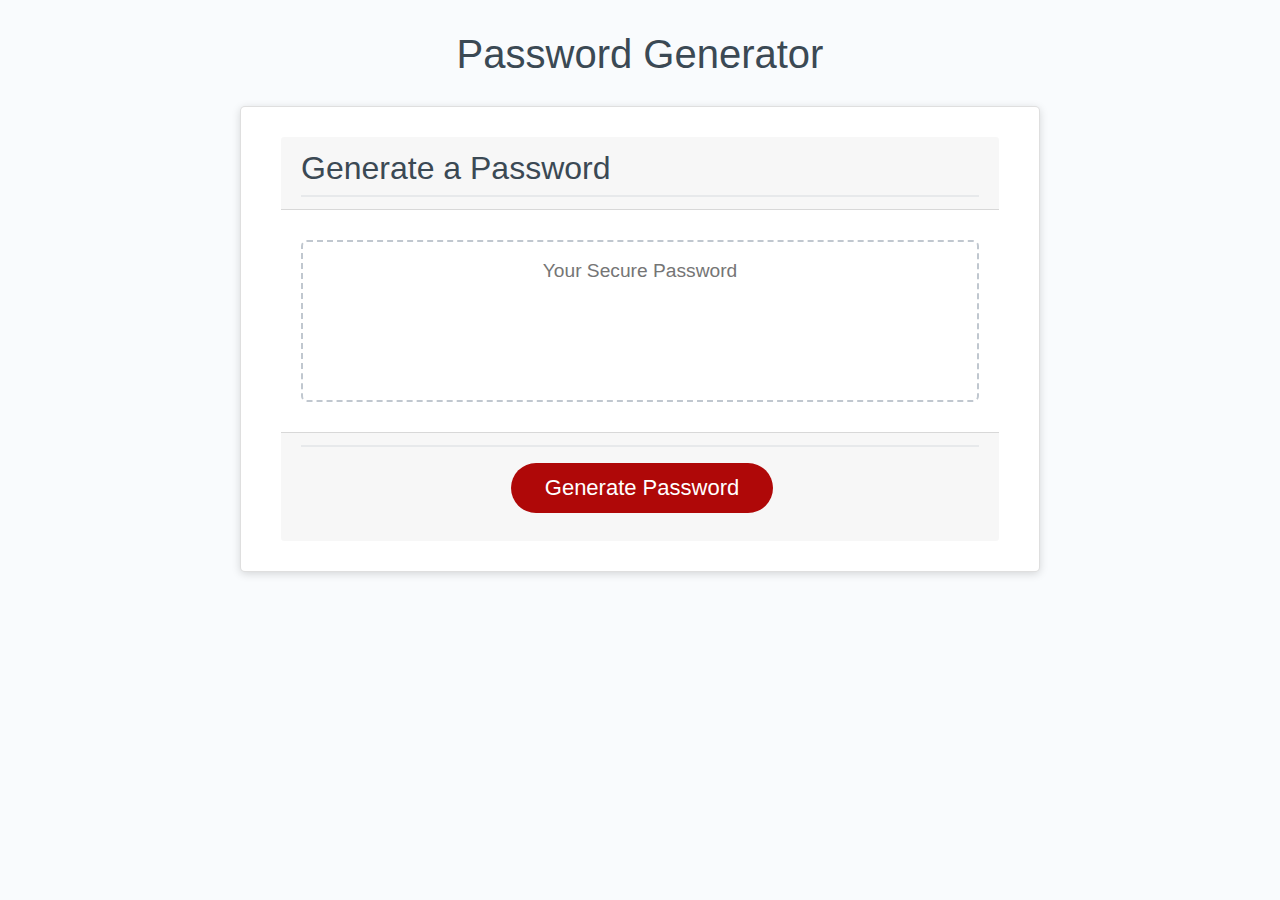
==== index.html @ 2cfec0fd "inserted a link onto line 7" ====
<!DOCTYPE html>
<html lang="en">
  <head>
    <meta charset="UTF-8" />
    <meta name="viewport" content="width=device-width, initial-scale=1.0" />
    <meta http-equiv="X-UA-Compatible" content="ie=edge" />
    <link rel="stylesheet" href="https://stackpath.bootstrapcdn.com/bootstrap/4.3.1/css/bootstrap.min.css" integrity="sha384-ggOyR0iXCbMQv3Xipma34MD+dH/1fQ784/j6cY/iJTQUOhcWr7x9JvoRxT2MZw1T" crossorigin="anonymous">
    <link rel="stylesheet" type="text/css" href="style.css" />
    <title>Password Generator</title>
  </head>
  <body>
    <div class="wrapper">
      <header>
        <h1>Password Generator</h1>
      </header>
      <div class="card">
        <div class="card-header">
          <h2>Generate a Password</h2>
        </div>
        <div class="card-body">
          <textarea
            readonly
            id="password"
            placeholder="Your Secure Password"
            aria-label="Generated Password"
          ></textarea>
        </div>
        <div class="card-footer">
          <button id="generate" class="btn">Generate Password</button>
        </div>
      </div>
    </div>
    <script src="script.js"></script>
  </body>
</html>
---- style.css ----
*,
*::before,
*::after {
  box-sizing: border-box;
}

html,
body,
.wrapper {
  height: 100%;
  margin: 0;
  padding: 0;
}

body {
  font-family: sans-serif;
  background-color: #f9fbfd;
}

.wrapper {
  padding-top: 30px;
  padding-left: 20px;
  padding-right: 20px;
}

header {
  text-align: center;
  padding: 20px;
  padding-top: 0px;
  color: hsl(206, 17%, 28%);
}

.card {
  background-color: hsl(0, 0%, 100%);
  border-radius: 5px;
  border-width: 1px;
  box-shadow: rgba(0, 0, 0, 0.15) 0px 2px 8px 0px;
  color: hsl(206, 17%, 28%);
  font-size: 18px;
  margin: 0 auto;
  max-width: 800px;
  padding: 30px 40px;
}

.card-header::after {
  content: " ";
  display: block;
  width: 100%;
  background: #e7e9eb;
  height: 2px;
}

.card-body {
  min-height: 100px;
}

.card-footer {
  text-align: center;
}

.card-footer::before {
  content: " ";
  display: block;
  width: 100%;
  background: #e7e9eb;
  height: 2px;
}

.card-footer::after {
  content: " ";
  display: block;
  clear: both;
}

.btn {
  border: none;
  background-color: hsl(360, 91%, 36%);
  border-radius: 25px;
  box-shadow: rgba(0, 0, 0, 0.1) 0px 1px 6px 0px rgba(0, 0, 0, 0.2) 0px 1px 1px
    0px;
  color: hsl(0, 0%, 100%);
  display: inline-block;
  font-size: 22px;
  line-height: 22px;
  margin: 16px 16px 16px 20px;
  padding: 14px 34px;
  text-align: center;
  cursor: pointer;
}

button[disabled] {
  cursor: default;
  background: #c0c7cf;
}

.float-right {
  float: right;
}

#password {
  -webkit-appearance: none;
  -moz-appearance: none;
  appearance: none;
  border: none;
  display: block;
  width: 100%;
  padding-top: 15px;
  padding-left: 15px;
  padding-right: 15px;
  padding-bottom: 85px;
  font-size: 1.2rem;
  text-align: center;
  margin-top: 10px;
  margin-bottom: 10px;
  border: 2px dashed #c0c7cf;
  border-radius: 6px;
  resize: none;
  overflow: hidden;
}

@media (max-width: 690px) {
  .btn {
    font-size: 1rem;
    margin: 16px 0px 0px 0px;
    padding: 10px 15px;
  }

  #password {
    font-size: 1rem;
  }
}

@media (max-width: 500px) {
  .btn {
    font-size: 0.8rem;
  }
}
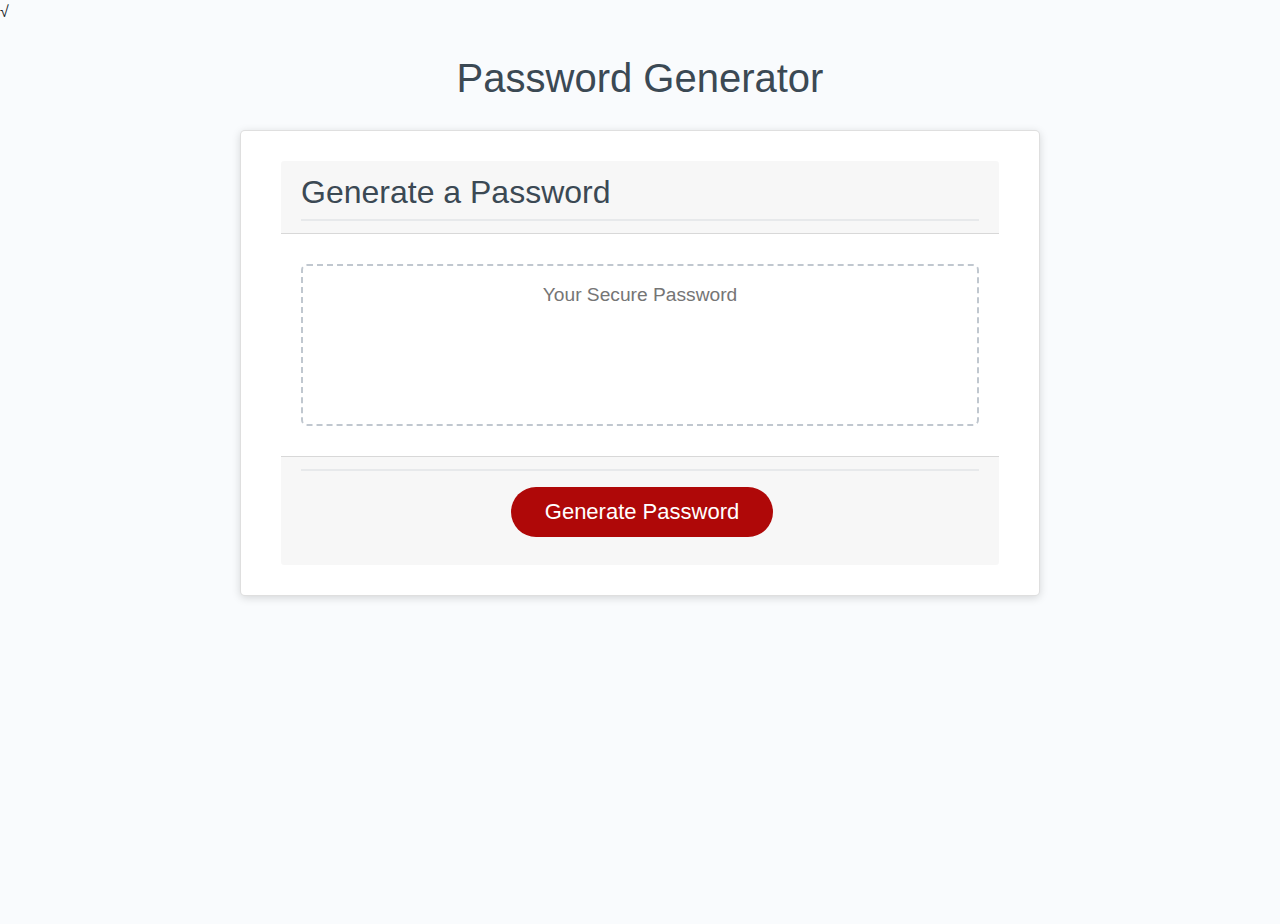
==== commit 8befec20: "attempting to delete the link rel" ====
--- a/index.html
+++ b/index.html
@@ -1,4 +1,4 @@
-<!DOCTYPE html>
+√<!DOCTYPE html>
 <html lang="en">
   <head>
     <meta charset="UTF-8" />
@@ -8,6 +8,7 @@
     <link rel="stylesheet" type="text/css" href="style.css" />
     <title>Password Generator</title>
   </head>
+  
   <body>
     <div class="wrapper">
       <header>
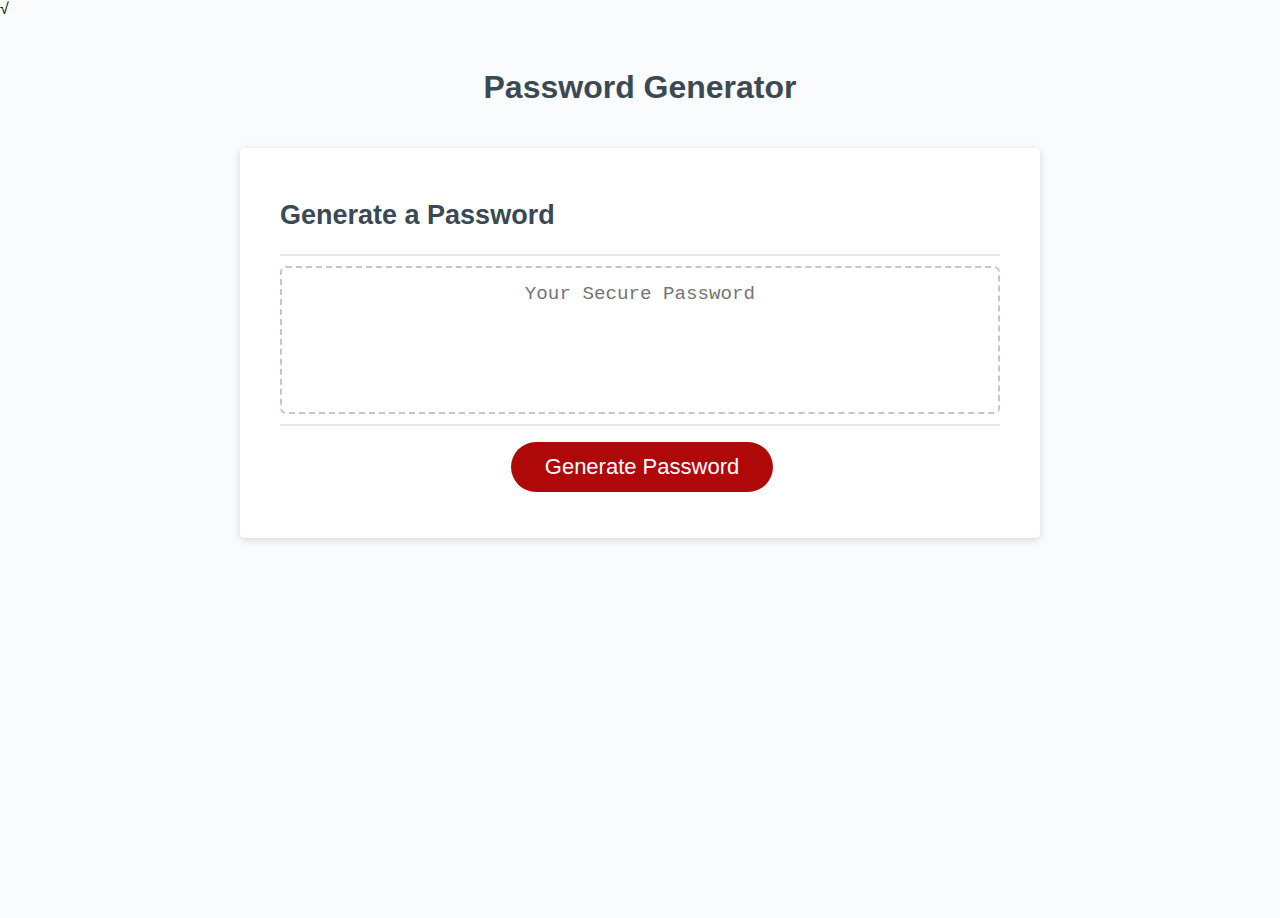
==== commit c497f6f3: "deleted a link rel line 7" ====
--- a/index.html
+++ b/index.html
@@ -4,7 +4,6 @@
     <meta charset="UTF-8" />
     <meta name="viewport" content="width=device-width, initial-scale=1.0" />
     <meta http-equiv="X-UA-Compatible" content="ie=edge" />
-    <link rel="stylesheet" href="https://stackpath.bootstrapcdn.com/bootstrap/4.3.1/css/bootstrap.min.css" integrity="sha384-ggOyR0iXCbMQv3Xipma34MD+dH/1fQ784/j6cY/iJTQUOhcWr7x9JvoRxT2MZw1T" crossorigin="anonymous">
     <link rel="stylesheet" type="text/css" href="style.css" />
     <title>Password Generator</title>
   </head>
